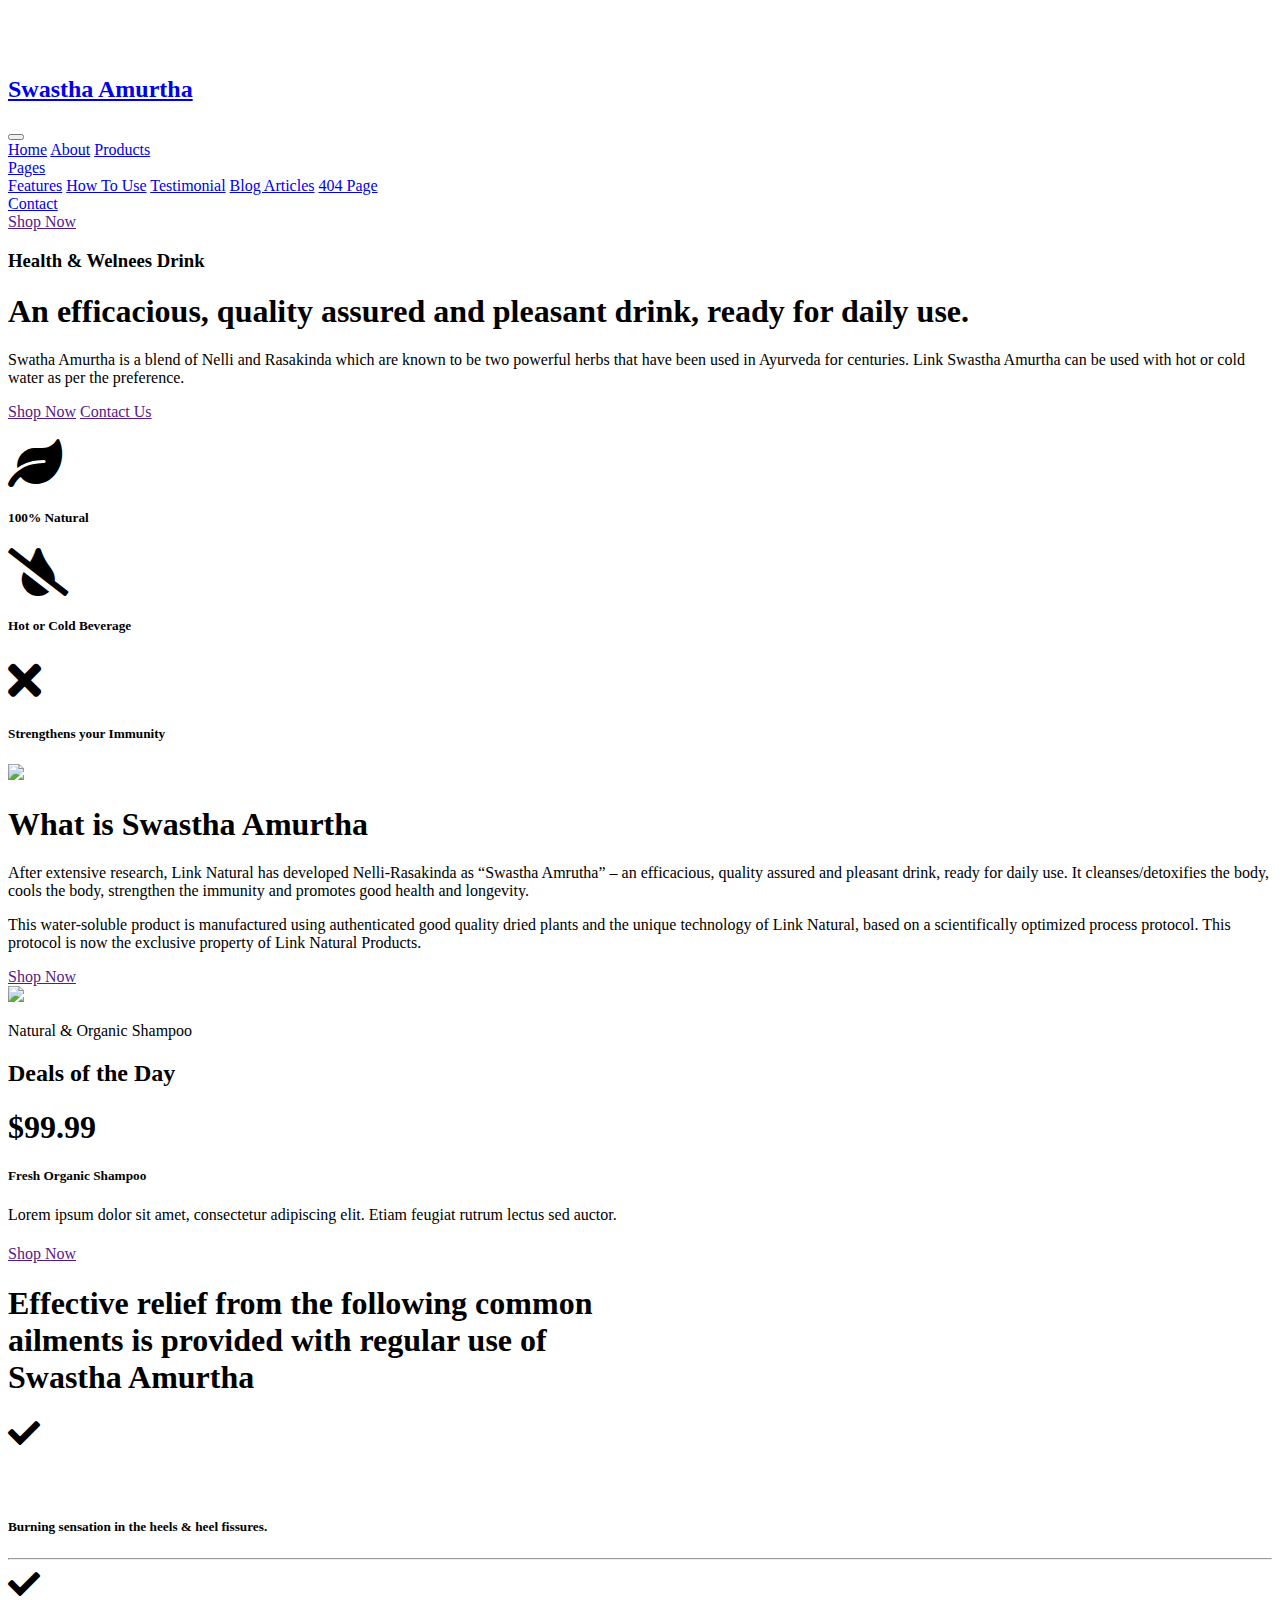
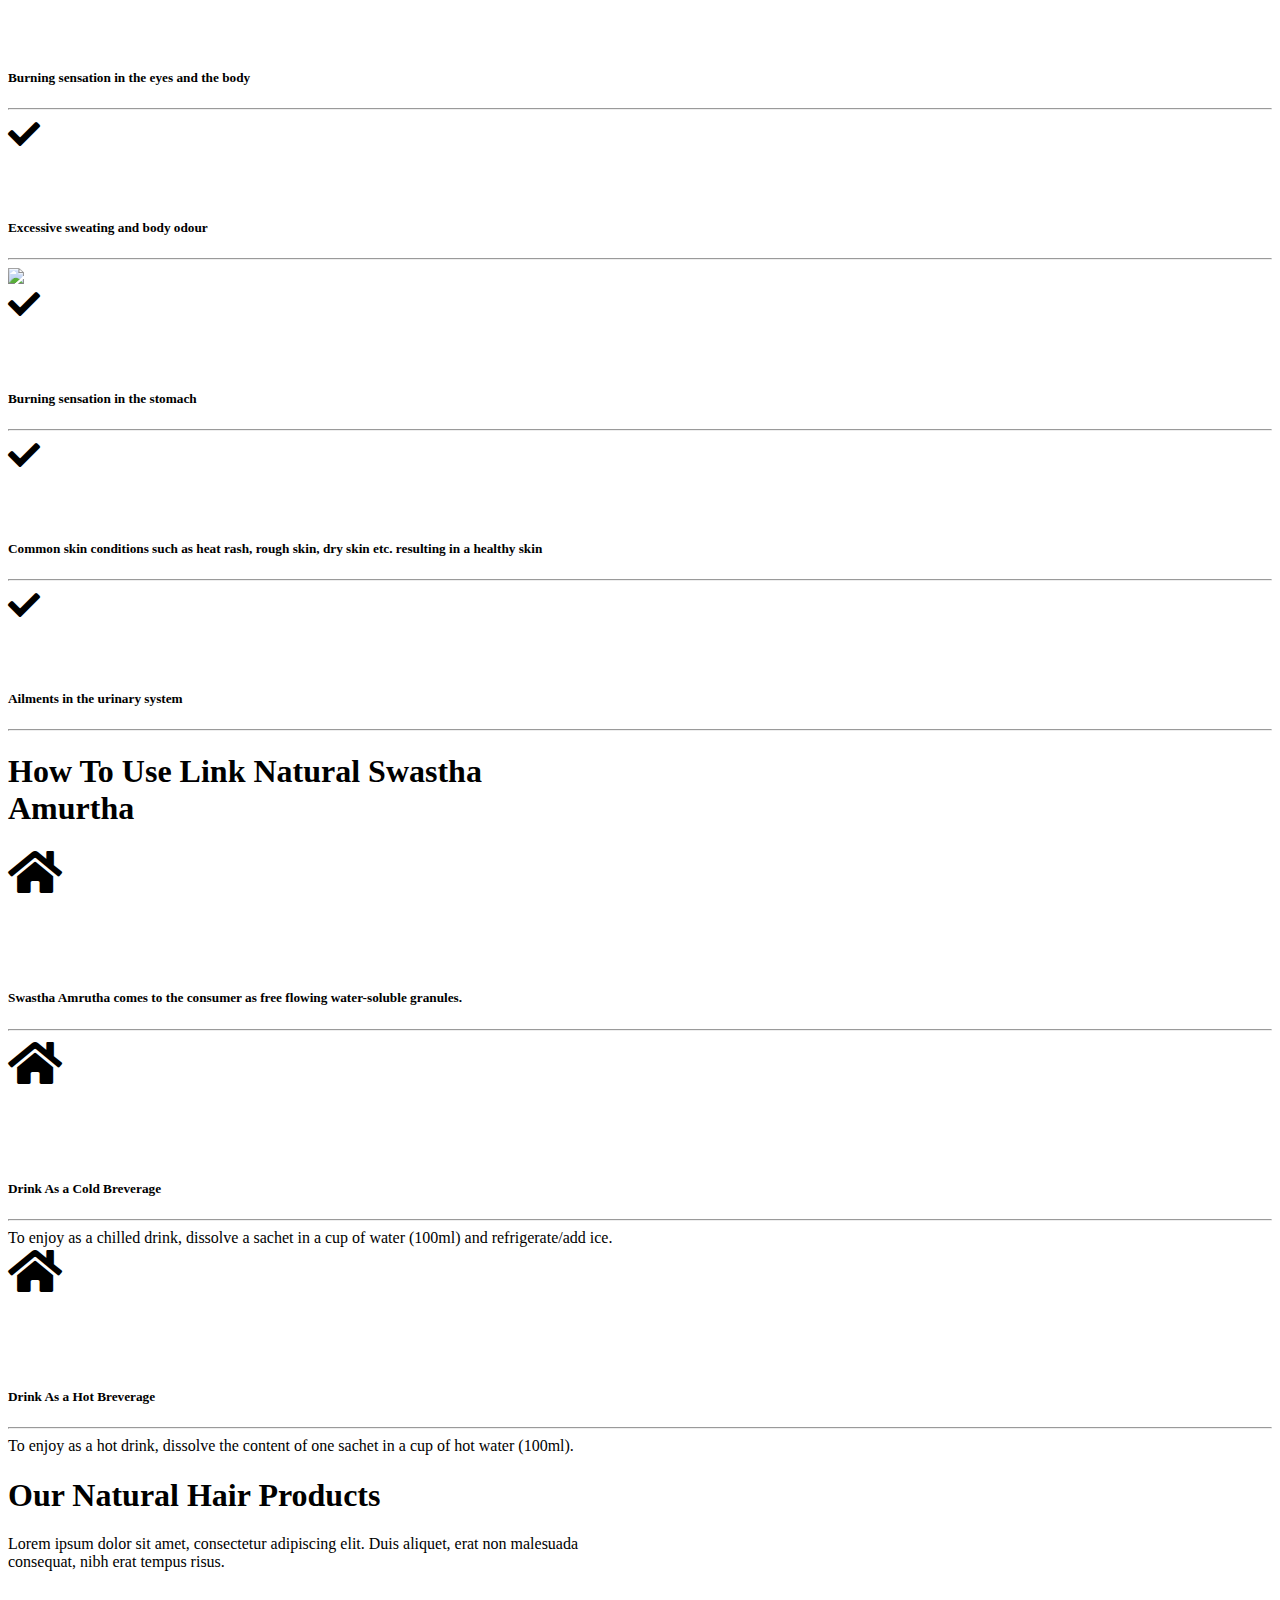
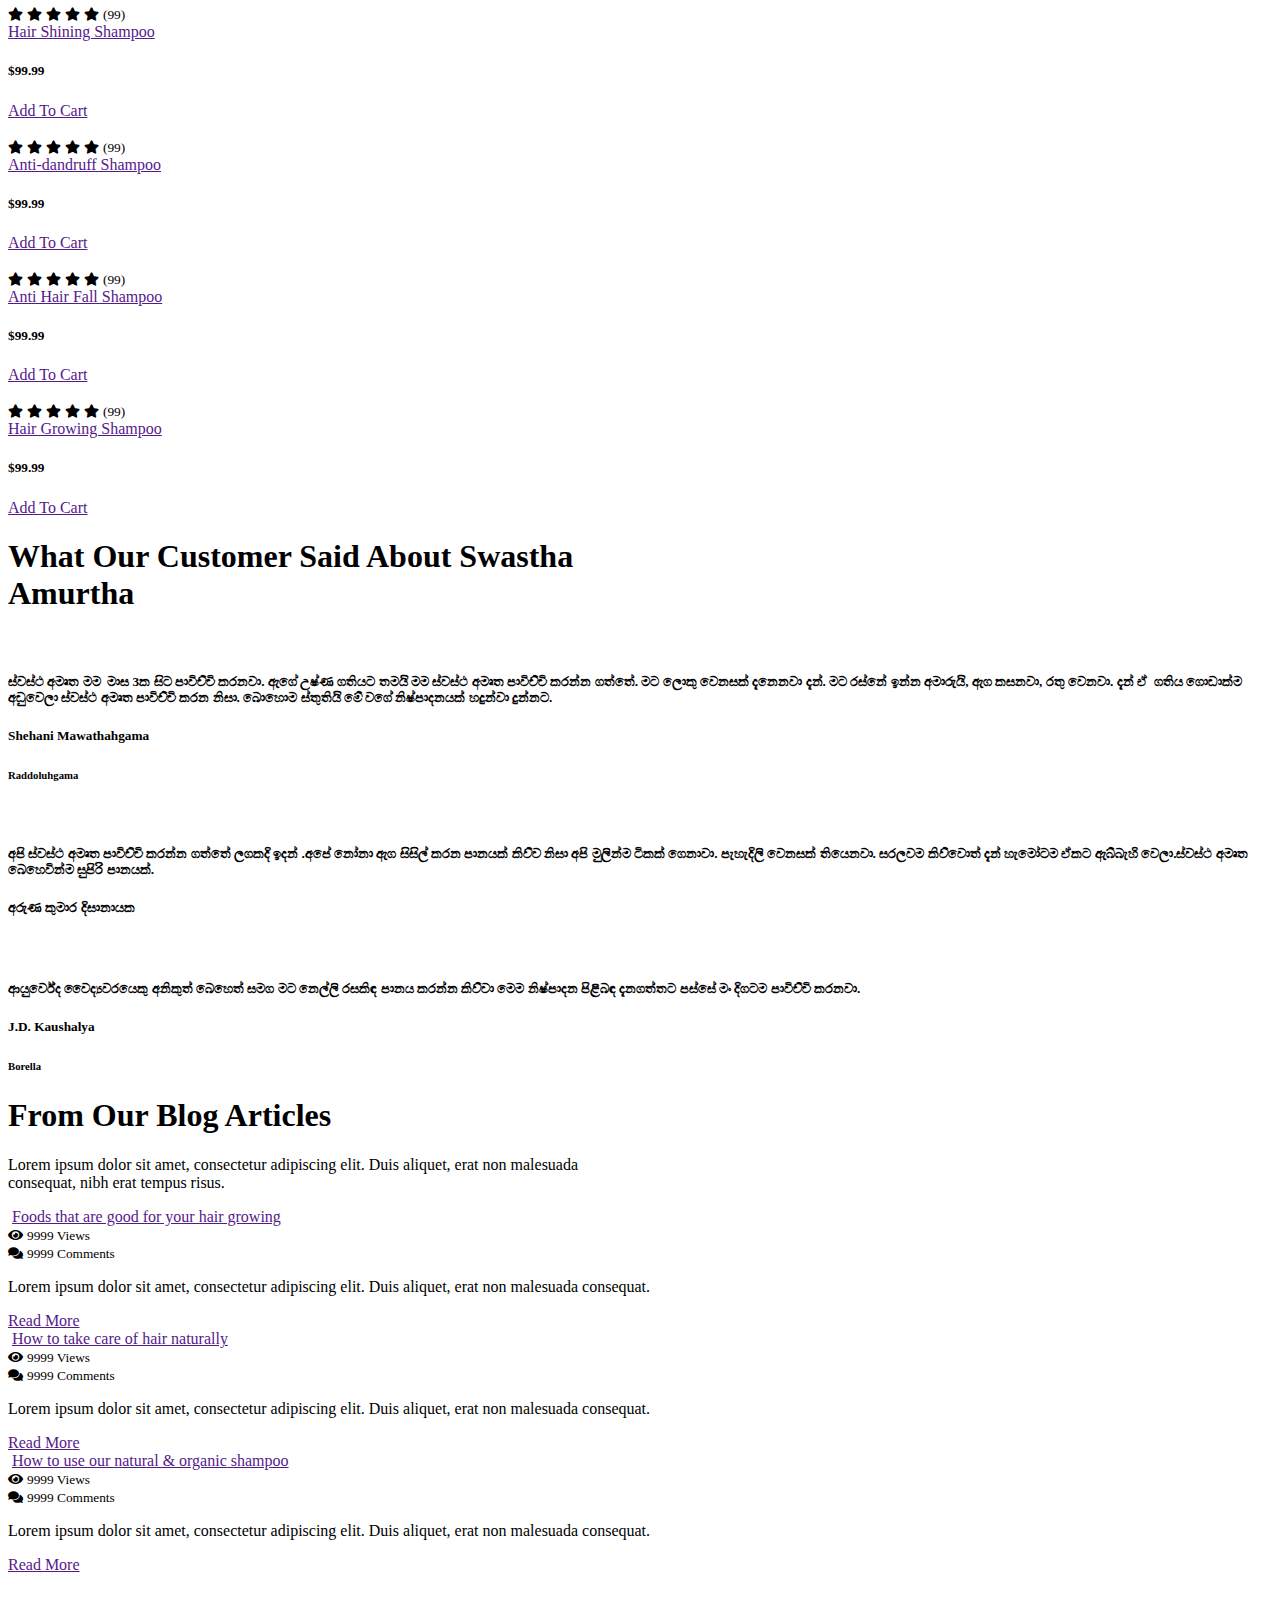
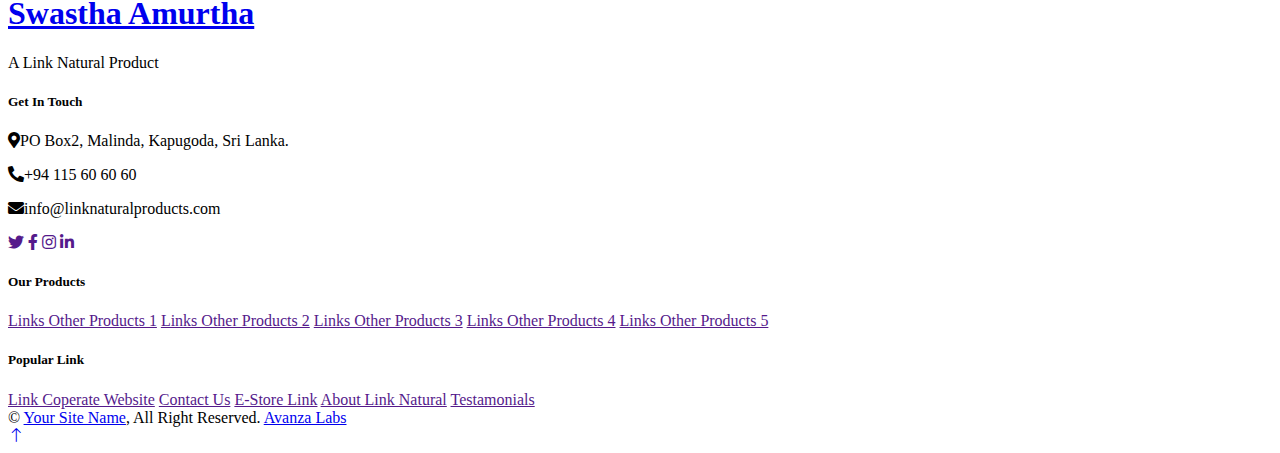
==== index.html @ 8d83ef0a "Add files via upload" ====
<!DOCTYPE html>
<html lang="en">

<head>
    <meta charset="utf-8">
    <title>LINK NATUREAL SWASTHA AMURTHA</title>
    <meta content="width=device-width, initial-scale=1.0" name="viewport">
    <meta content="" name="keywords">
    <meta content="" name="description">

    <!-- Favicon -->
    <link href="img/favicon.ico" rel="icon">

    <!-- Google Web Fonts -->
    <link rel="preconnect" href="https://fonts.googleapis.com">
    <link rel="preconnect" href="https://fonts.gstatic.com" crossorigin>
    <link
        href="https://fonts.googleapis.com/css2?family=Open+Sans:wght@400;500&family=Poppins:wght@200;600;700&display=swap"
        rel="stylesheet">

    <!-- Icon Font Stylesheet -->
    <link href="https://cdnjs.cloudflare.com/ajax/libs/font-awesome/5.10.0/css/all.min.css" rel="stylesheet">
    <link href="https://cdn.jsdelivr.net/npm/bootstrap-icons@1.4.1/font/bootstrap-icons.css" rel="stylesheet">

    <!-- Libraries Stylesheet -->
    <link href="lib/animate/animate.min.css" rel="stylesheet">
    <link href="lib/owlcarousel/assets/owl.carousel.min.css" rel="stylesheet">

    <!-- Customized Bootstrap Stylesheet -->
    <link href="css/bootstrap.min.css" rel="stylesheet">

    <!-- Template Stylesheet -->
    <link href="css/style.css" rel="stylesheet">
</head>

<body>
    <!-- Spinner Start -->
    <div id="spinner"
        class="show bg-white position-fixed translate-middle w-100 vh-100 top-50 start-50 d-flex align-items-center justify-content-center">
        <div class="spinner-grow text-primary" style="width: 3rem; height: 3rem;" role="status">
            <span class="sr-only">Loading...</span>
        </div>
    </div>
    <!-- Spinner End -->


    <!-- Navbar Start -->
    <div class="container-fluid sticky-top">
        <div class="container">
            <nav class="navbar navbar-expand-lg navbar-light p-0">
                <a href="index.html" class="navbar-brand">
                    <h2 class="text-white">Swastha Amurtha</h2>
                </a>
                <button type="button" class="navbar-toggler ms-auto me-0" data-bs-toggle="collapse"
                    data-bs-target="#navbarCollapse">
                    <span class="navbar-toggler-icon"></span>
                </button>
                <div class="collapse navbar-collapse" id="navbarCollapse">
                    <div class="navbar-nav ms-auto">
                        <a href="index.html" class="nav-item nav-link active">Home</a>
                        <a href="about.html" class="nav-item nav-link">About</a>
                        <a href="product.html" class="nav-item nav-link">Products</a>
                        <div class="nav-item dropdown">
                            <a href="#" class="nav-link dropdown-toggle" data-bs-toggle="dropdown">Pages</a>
                            <div class="dropdown-menu bg-light mt-2">
                                <a href="feature.html" class="dropdown-item">Features</a>
                                <a href="how-to-use.html" class="dropdown-item">How To Use</a>
                                <a href="testimonial.html" class="dropdown-item">Testimonial</a>
                                <a href="blog.html" class="dropdown-item">Blog Articles</a>
                                <a href="404.html" class="dropdown-item">404 Page</a>
                            </div>
                        </div>
                        <a href="contact.html" class="nav-item nav-link">Contact</a>
                    </div>
                    <a href="" class="btn btn-dark py-2 px-4 d-none d-lg-inline-block">Shop Now</a>
                </div>
            </nav>
        </div>
    </div>
    <!-- Navbar End -->


    <!-- Hero Start -->
    <div class="container-fluid bg-primary hero-header mb-5">
        <div class="container">
            <div class="row g-5 align-items-center">
                <div class="col-lg-6 text-center text-lg-start">
                    <h3 class="fw-light text-white animated slideInRight">Health & Welnees Drink</h3>
                    <h1 class="display-4 text-white animated slideInRight">An efficacious, quality assured and pleasant drink,<span class="fw-light text-dark"> ready for daily use.</span></h1>
                    <p class="text-white mb-4 animated slideInRight">Swatha Amurtha is a blend of Nelli and Rasakinda which are known to be two powerful herbs that have been used in Ayurveda for centuries. Link Swastha Amurtha can be used with hot or cold water as per the preference.</p>
                    <a href="" class="btn btn-dark py-2 px-4 me-3 animated slideInRight">Shop Now</a>
                    <a href="" class="btn btn-outline-dark py-2 px-4 animated slideInRight">Contact Us</a>
                </div>
                <div class="col-lg-6">
                    <img class="img-fluid animated pulse infinite" src="img/shampoo.png" alt="">
                </div>
            </div>
        </div>
    </div>
    <!-- Hero End -->


    <!-- Feature Start -->
    <div class="container-fluid py-5">
        <div class="container">
            <div class="row g-4">
                <div class="col-lg-4 wow fadeIn" data-wow-delay="0.1s">
                    <div class="feature-item position-relative bg-primary text-center p-3">
                        <div class="border py-5 px-3">
                            <i class="fa fa-leaf fa-3x text-dark mb-4"></i>
                            <h5 class="text-white mb-0">100% Natural</h5>
                        </div>
                    </div>
                </div>
                <div class="col-lg-4 wow fadeIn" data-wow-delay="0.3s">
                    <div class="feature-item position-relative bg-primary text-center p-3">
                        <div class="border py-5 px-3">
                            <i class="fa fa-tint-slash fa-3x text-dark mb-4"></i>
                            <h5 class="text-white mb-0">Hot or Cold Beverage </h5>
                        </div>
                    </div>
                </div>
                <div class="col-lg-4 wow fadeIn" data-wow-delay="0.5s">
                    <div class="feature-item position-relative bg-primary text-center p-3">
                        <div class="border py-5 px-3">
                            <i class="fa fa-times fa-3x text-dark mb-4"></i>
                            <h5 class="text-white mb-0">Strengthens your Immunity </h5>
                        </div>
                    </div>
                </div>
            </div>
        </div>
    </div>
    <!-- Feature End -->


    <!-- About Start -->
    <div class="container-fluid py-5">
        <div class="container">
            <div class="row g-5 align-items-center">
                <div class="col-lg-6 wow fadeIn" data-wow-delay="0.1s">
                    <img class="img-fluid animated pulse infinite" src="img/shampoo-1.png">
                </div>
                <div class="col-lg-6 wow fadeIn" data-wow-delay="0.5s">
                    <h1 class="text-primary mb-4">What is <span class="text-primary mb-4">Swastha Amurtha</span></h1>
                    <p class="mb-4">After extensive research, Link Natural has developed Nelli-Rasakinda as “Swastha Amrutha” – an efficacious, quality assured and pleasant drink, ready for daily use. It cleanses/detoxifies the body, cools the body, strengthen the immunity and promotes good health and longevity.</p>
                    <p class="mb-4">This water-soluble product is manufactured using authenticated good quality dried plants and the unique technology of Link Natural, based on a scientifically optimized process protocol. This protocol is now the exclusive property of Link Natural Products.</p>
                    <a class="btn btn-primary py-2 px-4" href="">Shop Now</a>
                </div>
            </div>
        </div>
    </div>
    <!-- About End -->


    <!-- Deal Start -->
    <div class="container-fluid deal bg-primary my-5 py-5">
        <div class="container py-5">
            <div class="row g-5 align-items-center">
                <div class="col-lg-6 wow fadeIn" data-wow-delay="0.1s">
                    <img class="img-fluid animated pulse infinite" src="img/shampoo-2.png">
                </div>
                <div class="col-lg-6 wow fadeIn" data-wow-delay="0.5s">
                    <div class="bg-white text-center p-4">
                        <div class="border p-4">
                            <p class="mb-2">Natural & Organic Shampoo</p>
                            <h2 class="fw-bold text-uppercase mb-4">Deals of the Day</h2>
                            <h1 class="display-4 text-primary mb-4">$99.99</h1>
                            <h5>Fresh Organic Shampoo</h5>
                            <p class="mb-4">Lorem ipsum dolor sit amet, consectetur adipiscing
                                elit. Etiam feugiat rutrum lectus sed auctor.</p>
                            <div class="row g-0 cdt mb-4">
                                <div class="col-3">
                                    <h1 class="display-6" id="cdt-days"></h1>
                                </div>
                                <div class="col-3">
                                    <h1 class="display-6" id="cdt-hours"></h1>
                                </div>
                                <div class="col-3">
                                    <h1 class="display-6" id="cdt-minutes"></h1>
                                </div>
                                <div class="col-3">
                                    <h1 class="display-6" id="cdt-seconds"></h1>
                                </div>
                            </div>
                            <a class="btn btn-primary py-2 px-4" href="">Shop Now</a>
                        </div>
                    </div>
                </div>
            </div>
        </div>
    </div>
    <!-- Deal End -->


    <!-- Feature Start -->
    <div class="container-fluid py-5">
        <div class="container">
            <div class="mx-auto text-center wow fadeIn" data-wow-delay="0.1s" style="max-width: 600px;">
                <h1 class="text-primary mb-3"><span class="fw-light text-dark">Effective relief from the following common ailments is provided with regular use of</span> Swastha Amurtha</h1>
                <p class="mb-5"></p>
            </div>
            <div class="row g-4 align-items-center">
                <div class="col-lg-4 wow fadeIn" data-wow-delay="0.3s">
                    <div class="row g-5">
                        <div class="col-12 d-flex">
                            <div class="btn-square rounded-circle border flex-shrink-0"
                                style="width: 80px; height: 80px;">
                                <i class="fa fa-check fa-2x text-primary"></i>
                            </div>
                            <div class="ps-3">
                                <h5>Burning sensation in the heels & heel fissures.</h5>
                                <hr class="w-25 bg-primary my-2">
                                
                            </div>
                        </div>
                        <div class="col-12 d-flex">
                            <div class="btn-square rounded-circle border flex-shrink-0"
                                style="width: 80px; height: 80px;">
                                <i class="fa fa-check fa-2x text-primary"></i>
                            </div>
                            <div class="ps-3">
                                <h5>Burning sensation in the eyes and the body</h5>
                                <hr class="w-25 bg-primary my-2">
                                
                            </div>
                        </div>
                        <div class="col-12 d-flex">
                            <div class="btn-square rounded-circle border flex-shrink-0"
                                style="width: 80px; height: 80px;">
                                <i class="fa fa-check fa-2x text-primary"></i>
                            </div>
                            <div class="ps-3">
                                <h5>Excessive sweating and body odour</h5>
                                <hr class="w-25 bg-primary my-2">
                                
                            </div>
                        </div>
                    </div>
                </div>
                <div class="col-lg-4 wow fadeIn" data-wow-delay="0.1s">
                    <img class="img-fluid animated pulse infinite" src="img/shampoo.png">
                </div>
                <div class="col-lg-4 wow fadeIn" data-wow-delay="0.5s">
                    <div class="row g-5">
                        <div class="col-12 d-flex">
                            <div class="btn-square rounded-circle border flex-shrink-0"
                                style="width: 80px; height: 80px;">
                                <i class="fa fa-check fa-2x text-primary"></i>
                            </div>
                            <div class="ps-3">
                                <h5>Burning sensation in the stomach</h5>
                                <hr class="w-25 bg-primary my-2">
                                
                            </div>
                        </div>
                        <div class="col-12 d-flex">
                            <div class="btn-square rounded-circle border flex-shrink-0"
                                style="width: 80px; height: 80px;">
                                <i class="fa fa-check fa-2x text-primary"></i>
                            </div>
                            <div class="ps-3">
                                <h5>Common skin conditions such as heat rash, rough skin, dry skin etc. resulting in a healthy skin</h5>
                                <hr class="w-25 bg-primary my-2">
                                
                            </div>
                        </div>
                        <div class="col-12 d-flex">
                            <div class="btn-square rounded-circle border flex-shrink-0"
                                style="width: 80px; height: 80px;">
                                <i class="fa fa-check fa-2x text-primary"></i>
                            </div>
                            <div class="ps-3">
                                <h5>Ailments in the urinary system</h5>
                                <hr class="w-25 bg-primary my-2">
                                
                            </div>
                        </div>
                    </div>
                </div>
            </div>
        </div>
    </div>
    <!-- Feature End -->


    <!-- How To Use Start -->
    <div class="container-fluid how-to-use bg-primary my-5 py-5">
        <div class="container text-white py-5">
            <div class="mx-auto text-center wow fadeIn" data-wow-delay="0.1s" style="max-width: 600px;">
                <h1 class="text-white mb-3"><span class="fw-light text-dark">How To Use</span> Link Natural
                    <span class="fw-light text-dark">Swastha Amurtha</span></h1>
                <p class="mb-5"></p>
            </div>
            <div class="row g-5">
                <div class="col-lg-4 text-center wow fadeIn" data-wow-delay="0.1s">
                    <div class="btn-square rounded-circle border mx-auto mb-4" style="width: 120px; height: 120px;">
                        <i class="fa fa-home fa-3x text-dark"></i>
                    </div>
                    <h5 class="text-white">Swastha Amrutha comes to the consumer as free flowing water-soluble granules. </h5>
                    <hr class="w-25 bg-light my-2 mx-auto">
                    <span></span>
                </div>
                <div class="col-lg-4 text-center wow fadeIn" data-wow-delay="0.3s">
                    <div class="btn-square rounded-circle border mx-auto mb-4" style="width: 120px; height: 120px;">
                        <i class="fa fa-home fa-3x text-dark"></i>
                    </div>
                    <h5 class="text-white">Drink As a Cold Breverage</h5>
                    <hr class="w-25 bg-light my-2 mx-auto">
                    <span>To enjoy as a chilled drink, dissolve a sachet in a cup of water (100ml)  and refrigerate/add ice.</span>
                </div>
                <div class="col-lg-4 text-center wow fadeIn" data-wow-delay="0.5s">
                    <div class="btn-square rounded-circle border mx-auto mb-4" style="width: 120px; height: 120px;">
                        <i class="fa fa-home fa-3x text-dark"></i>
                    </div>
                    <h5 class="text-white">Drink As a Hot Breverage</h5>
                    <hr class="w-25 bg-light my-2 mx-auto">
                    <span>To enjoy as a hot drink, dissolve the content of one sachet in a cup of hot water (100ml).</span>
                </div>
            </div>
        </div>
    </div>
    <!-- How To Use End -->


    <!-- Product Start -->
    <div class="container-fluid py-5">
        <div class="container">
            <div class="mx-auto text-center wow fadeIn" data-wow-delay="0.1s" style="max-width: 600px;">
                <h1 class="text-primary mb-3"><span class="fw-light text-dark">Our Natural</span> Hair Products</h1>
                <p class="mb-5">Lorem ipsum dolor sit amet, consectetur adipiscing elit. Duis aliquet, erat non malesuada consequat, nibh erat tempus risus.</p>
            </div>
            <div class="row g-4">
                <div class="col-md-6 col-lg-3 wow fadeIn" data-wow-delay="0.1s">
                    <div class="product-item text-center border h-100 p-4">
                        <img class="img-fluid mb-4" src="img/product-1.png" alt="">
                        <div class="mb-2">
                            <small class="fa fa-star text-primary"></small>
                            <small class="fa fa-star text-primary"></small>
                            <small class="fa fa-star text-primary"></small>
                            <small class="fa fa-star text-primary"></small>
                            <small class="fa fa-star text-primary"></small>
                            <small>(99)</small>
                        </div>
                        <a href="" class="h6 d-inline-block mb-2">Hair Shining Shampoo</a>
                        <h5 class="text-primary mb-3">$99.99</h5>
                        <a href="" class="btn btn-outline-primary px-3">Add To Cart</a>
                    </div>
                </div>
                <div class="col-md-6 col-lg-3 wow fadeIn" data-wow-delay="0.3s">
                    <div class="product-item text-center border h-100 p-4">
                        <img class="img-fluid mb-4" src="img/product-2.png" alt="">
                        <div class="mb-2">
                            <small class="fa fa-star text-primary"></small>
                            <small class="fa fa-star text-primary"></small>
                            <small class="fa fa-star text-primary"></small>
                            <small class="fa fa-star text-primary"></small>
                            <small class="fa fa-star text-primary"></small>
                            <small>(99)</small>
                        </div>
                        <a href="" class="h6 d-inline-block mb-2">Anti-dandruff Shampoo</a>
                        <h5 class="text-primary mb-3">$99.99</h5>
                        <a href="" class="btn btn-outline-primary px-3">Add To Cart</a>
                    </div>
                </div>
                <div class="col-md-6 col-lg-3 wow fadeIn" data-wow-delay="0.5s">
                    <div class="product-item text-center border h-100 p-4">
                        <img class="img-fluid mb-4" src="img/product-1.png" alt="">
                        <div class="mb-2">
                            <small class="fa fa-star text-primary"></small>
                            <small class="fa fa-star text-primary"></small>
                            <small class="fa fa-star text-primary"></small>
                            <small class="fa fa-star text-primary"></small>
                            <small class="fa fa-star text-primary"></small>
                            <small>(99)</small>
                        </div>
                        <a href="" class="h6 d-inline-block mb-2">Anti Hair Fall Shampoo</a>
                        <h5 class="text-primary mb-3">$99.99</h5>
                        <a href="" class="btn btn-outline-primary px-3">Add To Cart</a>
                    </div>
                </div>
                <div class="col-md-6 col-lg-3 wow fadeIn" data-wow-delay="0.7s">
                    <div class="product-item text-center border h-100 p-4">
                        <img class="img-fluid mb-4" src="img/product-2.png" alt="">
                        <div class="mb-2">
                            <small class="fa fa-star text-primary"></small>
                            <small class="fa fa-star text-primary"></small>
                            <small class="fa fa-star text-primary"></small>
                            <small class="fa fa-star text-primary"></small>
                            <small class="fa fa-star text-primary"></small>
                            <small>(99)</small>
                        </div>
                        <a href="" class="h6 d-inline-block mb-2">Hair Growing Shampoo</a>
                        <h5 class="text-primary mb-3">$99.99</h5>
                        <a href="" class="btn btn-outline-primary px-3">Add To Cart</a>
                    </div>
                </div>
            </div>
        </div>
    </div>
    <!-- Product End -->


    <!-- Testimonial Start -->
    <div class="container-fluid testimonial bg-primary my-5 py-5">
        <div class="container text-white py-5">
            <div class="mx-auto text-center wow fadeIn" data-wow-delay="0.1s" style="max-width: 600px;">
                <h1 class="text-white mb-3">What Our Customer Said <span class="fw-light text-dark">About Swastha Amurtha</span></h1>
                <p class="mb-5"></p>
            </div>
            <div class="row justify-content-center">
                <div class="col-lg-8">
                    <div class="owl-carousel testimonial-carousel wow fadeIn" data-wow-delay="0.1s">
                        <div class="testimonial-item text-center" data-dot="1">
                            <img class="img-fluid border p-2" src="img/testimonial-1.png" alt="">
                            <h5 class="fw-light lh-base text-white">ස්වස්ථ අමෘත මම  මාස 3ක සිට පාවිච්චි කරනවා. ඇගේ උෂ්ණ ගතියට තමයි මම ස්වස්ථ අමෘත පාවිච්චි කරන්න ගත්තේ. මට ලොකු වෙනසක් දැනෙනවා දැන්. මට රස්නේ ඉන්න අමාරුයි, ඇග කසනවා, රතු වෙනවා. දැන් ඒ  ගතිය ගොඩාක්ම අඩුවෙලා ස්වස්ථ අමෘත පාවිච්චි කරන නිසා. බොහොම ස්තුතියි මේ වගේ නිෂ්පාදනයක් හදුන්වා දුන්නට. </h5>
                            <h5 class="mb-1">Shehani Mawathahgama</h5>
                            <h6 class="fw-light text-white fst-italic mb-0">Raddoluhgama</h6>
                        </div>
                        <div class="testimonial-item text-center" data-dot="2">
                            <img class="img-fluid border p-2" src="img/testimonial-2.png" alt="">
                            <h5 class="fw-light lh-base text-white">අපි  ස්වස්ථ අමෘත  පාවිච්චි කරන්න ගත්තේ ලගකදි ඉදන් .අපේ නෝනා ඇග  සිසිල් කරන පානයක් කිව්ව නිසා අපි මුලින්ම ටිකක් ගෙනාවා. පැහැදිලි වෙනසක් තියෙනවා. සරලවම කිව්වොත් දැන් හැමෝටම ඒකට ඇබ්බැහි වෙලා.ස්වස්ථ අමෘත බෙහෙවින්ම සුපිරි පානයක්.</h5>
                            <h5 class="mb-1">අරුණ කුමාර දිසානායක</h5>
                            <h6 class="fw-light text-white fst-italic mb-0"></h6>
                        </div>
                        <div class="testimonial-item text-center" data-dot="3">
                            <img class="img-fluid border p-2" src="img/testimonial-2.png" alt="">
                            <h5 class="fw-light lh-base text-white">ආයුර්වේද වෛද්‍යවරයෙකු අනිකුත් බෙහෙත් සමග මට නෙල්ලි රසකිඳ පානය කරන්න කිව්වා මෙම නිෂ්පාදන පිළිබඳ දැනගත්තට පස්සේ මං දිගටම පාවිච්චි කරනවා.</h5>
                            <h5 class="mb-1">J.D. Kaushalya</h5>
                            <h6 class="fw-light text-white fst-italic mb-0">Borella</h6>
                        </div>
                    </div>
                </div>
            </div>
        </div>
    </div>
    <!-- Testimonial End -->


    <!-- Blog Start -->
    <div class="container-fluid py-5">
        <div class="container">
            <div class="mx-auto text-center wow fadeIn" data-wow-delay="0.1s" style="max-width: 600px;">
                <h1 class="text-primary mb-3"><span class="fw-light text-dark">From Our</span> Blog Articles</h1>
                <p class="mb-5">Lorem ipsum dolor sit amet, consectetur adipiscing elit. Duis aliquet, erat non malesuada consequat, nibh erat tempus risus.</p>
            </div>
            <div class="row g-4">
                <div class="col-md-6 col-lg-4 wow fadeIn" data-wow-delay="0.1s">
                    <div class="blog-item border h-100 p-4">
                        <img class="img-fluid mb-4" src="img/blog-1.jpg" alt="">
                        <a href="" class="h5 lh-base d-inline-block">Foods that are good for your hair growing</a>
                        <div class="d-flex text-black-50 mb-2">
                            <div class="pe-3">
                                <small class="fa fa-eye me-1"></small>
                                <small>9999 Views</small>
                            </div>
                            <div class="pe-3">
                                <small class="fa fa-comments me-1"></small>
                                <small>9999 Comments</small>
                            </div>
                        </div>
                        <p class="mb-4">Lorem ipsum dolor sit amet, consectetur adipiscing elit. Duis aliquet, erat non malesuada consequat.</p>
                        <a href="" class="btn btn-outline-primary px-3">Read More</a>
                    </div>
                </div>
                <div class="col-md-6 col-lg-4 wow fadeIn" data-wow-delay="0.3s">
                    <div class="blog-item border h-100 p-4">
                        <img class="img-fluid mb-4" src="img/blog-2.jpg" alt="">
                        <a href="" class="h5 lh-base d-inline-block">How to take care of hair naturally</a>
                        <div class="d-flex text-black-50 mb-2">
                            <div class="pe-3">
                                <small class="fa fa-eye me-1"></small>
                                <small>9999 Views</small>
                            </div>
                            <div class="pe-3">
                                <small class="fa fa-comments me-1"></small>
                                <small>9999 Comments</small>
                            </div>
                        </div>
                        <p class="mb-4">Lorem ipsum dolor sit amet, consectetur adipiscing elit. Duis aliquet, erat non malesuada consequat.</p>
                        <a href="" class="btn btn-outline-primary px-3">Read More</a>
                    </div>
                </div>
                <div class="col-md-6 col-lg-4 wow fadeIn" data-wow-delay="0.5s">
                    <div class="blog-item border h-100 p-4">
                        <img class="img-fluid mb-4" src="img/blog-3.jpg" alt="">
                        <a href="" class="h5 lh-base d-inline-block">How to use our natural & organic shampoo</a>
                        <div class="d-flex text-black-50 mb-2">
                            <div class="pe-3">
                                <small class="fa fa-eye me-1"></small>
                                <small>9999 Views</small>
                            </div>
                            <div class="pe-3">
                                <small class="fa fa-comments me-1"></small>
                                <small>9999 Comments</small>
                            </div>
                        </div>
                        <p class="mb-4">Lorem ipsum dolor sit amet, consectetur adipiscing elit. Duis aliquet, erat non malesuada consequat.</p>
                        <a href="" class="btn btn-outline-primary px-3">Read More</a>
                    </div>
                </div>
            </div>
        </div>
    </div>
    <!-- Blog End -->


   
    <!-- Footer Start -->
    <div class="container-fluid bg-white footer">
        <div class="container py-5">
            <div class="row g-5">
                <div class="col-md-6 col-lg-3 wow fadeIn" data-wow-delay="0.1s">
                    <a href="index.html" class="d-inline-block mb-3">
                        <h1 class="text-primary">Swastha Amurtha</h1>
                    </a>
                    <p class="mb-0">A Link Natural Product</p>
                </div>
                <div class="col-md-6 col-lg-3 wow fadeIn" data-wow-delay="0.3s">
                    <h5 class="mb-4">Get In Touch</h5>
                    <p><i class="fa fa-map-marker-alt me-3"></i>PO Box2, Malinda, Kapugoda, Sri Lanka.</p>
                    <p><i class="fa fa-phone-alt me-3"></i>+94 115 60 60 60</p>
                    <p><i class="fa fa-envelope me-3"></i>info@linknaturalproducts.com</p>
                    <div class="d-flex pt-2">
                        <a class="btn btn-square btn-outline-primary me-1" href=""><i class="fab fa-twitter"></i></a>
                        <a class="btn btn-square btn-outline-primary me-1" href=""><i class="fab fa-facebook-f"></i></a>
                        <a class="btn btn-square btn-outline-primary me-1" href=""><i class="fab fa-instagram"></i></a>
                        <a class="btn btn-square btn-outline-primary me-1" href=""><i class="fab fa-linkedin-in"></i></a>
                    </div>
                </div>
                <div class="col-md-6 col-lg-3 wow fadeIn" data-wow-delay="0.5s">
                    <h5 class="mb-4">Our Products</h5>
                    <a class="btn btn-link" href="">Links Other Products 1</a>
                    <a class="btn btn-link" href="">Links Other Products 2</a>
                    <a class="btn btn-link" href="">Links Other Products 3</a>
                    <a class="btn btn-link" href="">Links Other Products 4</a>
                    <a class="btn btn-link" href="">Links Other Products 5</a>
                </div>
                <div class="col-md-6 col-lg-3 wow fadeIn" data-wow-delay="0.7s">
                    <h5 class="mb-4">Popular Link</h5>
                    <a class="btn btn-link" href="">Link Coperate Website</a>
                    <a class="btn btn-link" href="">Contact Us</a>
                    <a class="btn btn-link" href="">E-Store Link</a>
                    <a class="btn btn-link" href="">About Link Natural</a>
                    <a class="btn btn-link" href="">Testamonials</a>
                </div>
            </div>
        </div>
        <div class="container wow fadeIn" data-wow-delay="0.1s">
            <div class="copyright">
                <div class="row">
                    <div class="col-md-6 text-center text-md-start mb-3 mb-md-0">
                        &copy; <a class="border-bottom" href="#">Your Site Name</a>, All Right Reserved.
						<a class="border-bottom" href="https://avanza.lk">Avanza Labs</a>
                    </div>
                </div>
            </div>
        </div>
    </div>
    <!-- Footer End -->


    <!-- Back to Top -->
    <a href="#" class="btn btn-lg btn-primary btn-lg-square back-to-top"><i class="bi bi-arrow-up"></i></a>


    <!-- JavaScript Libraries -->
    <script src="https://ajax.googleapis.com/ajax/libs/jquery/3.6.1/jquery.min.js"></script>
    <script src="https://cdn.jsdelivr.net/npm/bootstrap@5.0.0/dist/js/bootstrap.bundle.min.js"></script>
    <script src="lib/wow/wow.min.js"></script>
    <script src="lib/easing/easing.min.js"></script>
    <script src="lib/waypoints/waypoints.min.js"></script>
    <script src="lib/owlcarousel/owl.carousel.min.js"></script>

    <!-- Template Javascript -->
    <script src="js/main.js"></script>
</body>

</html>
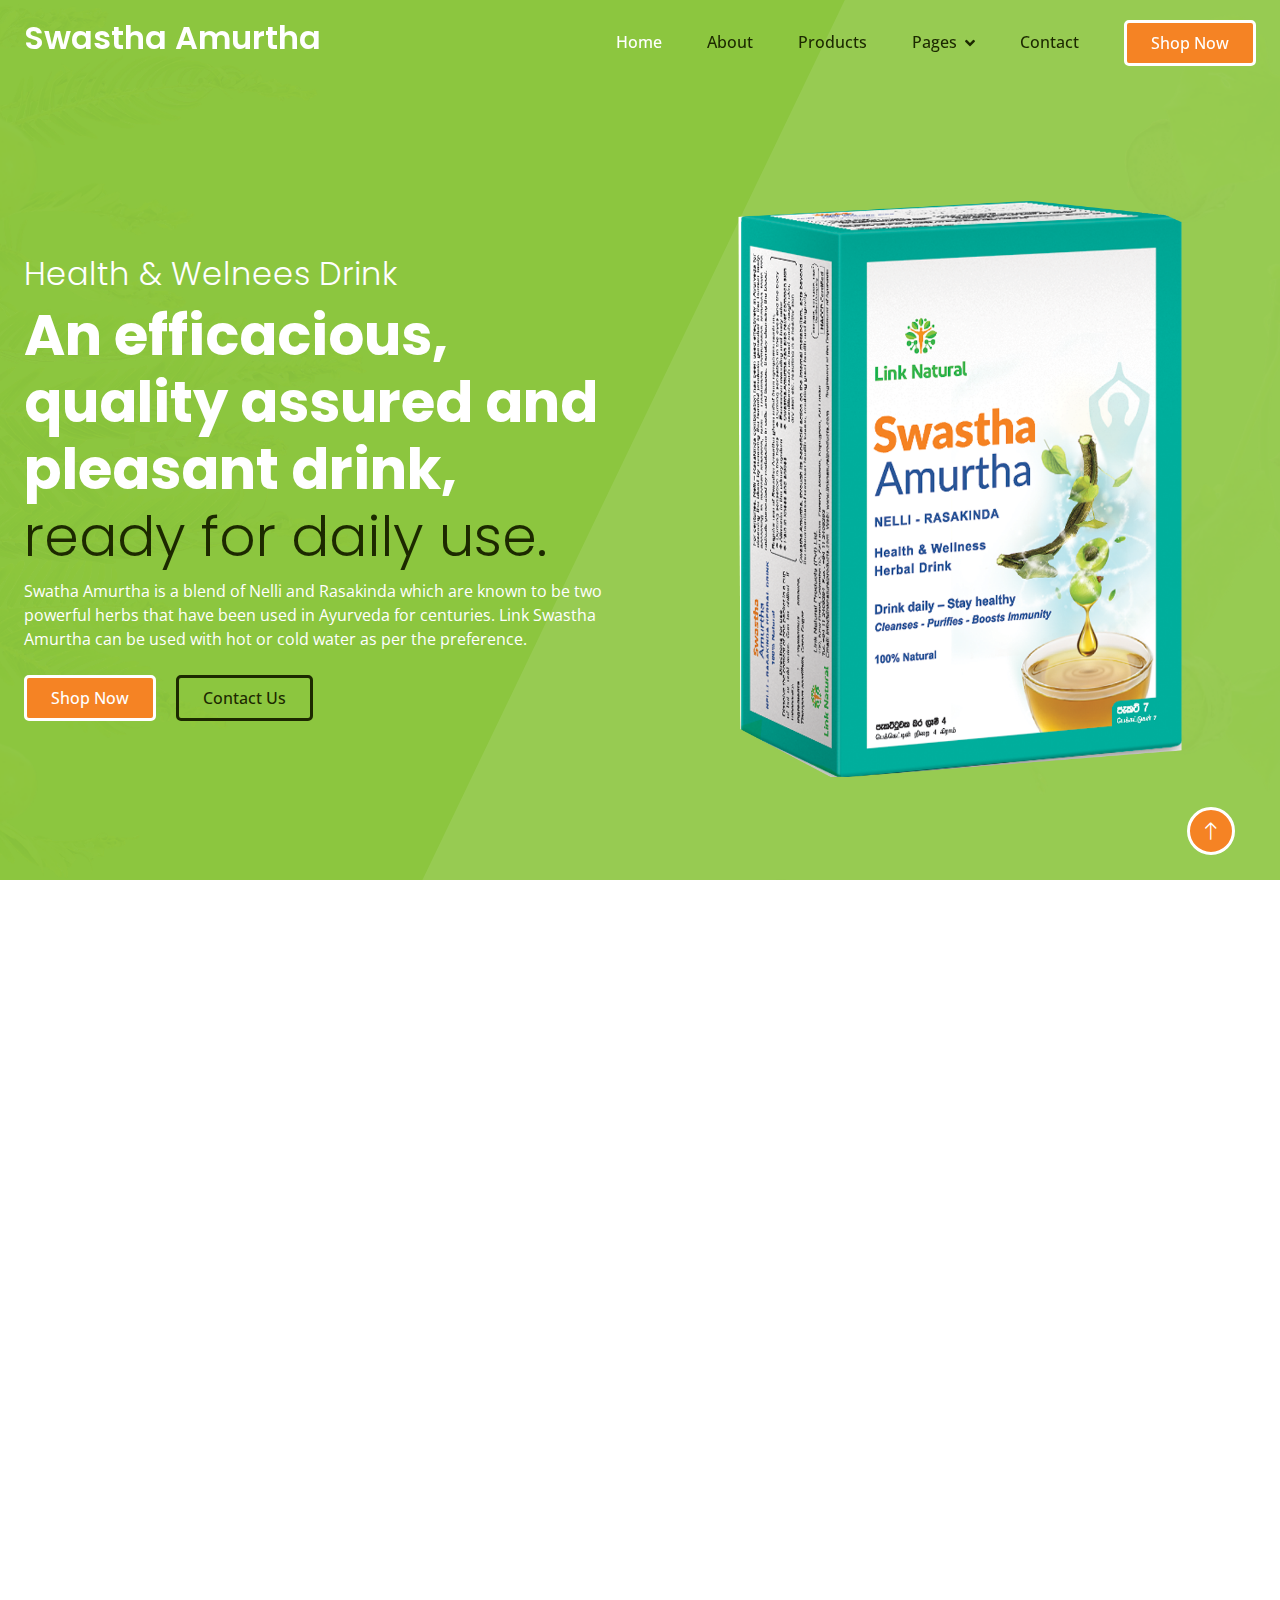
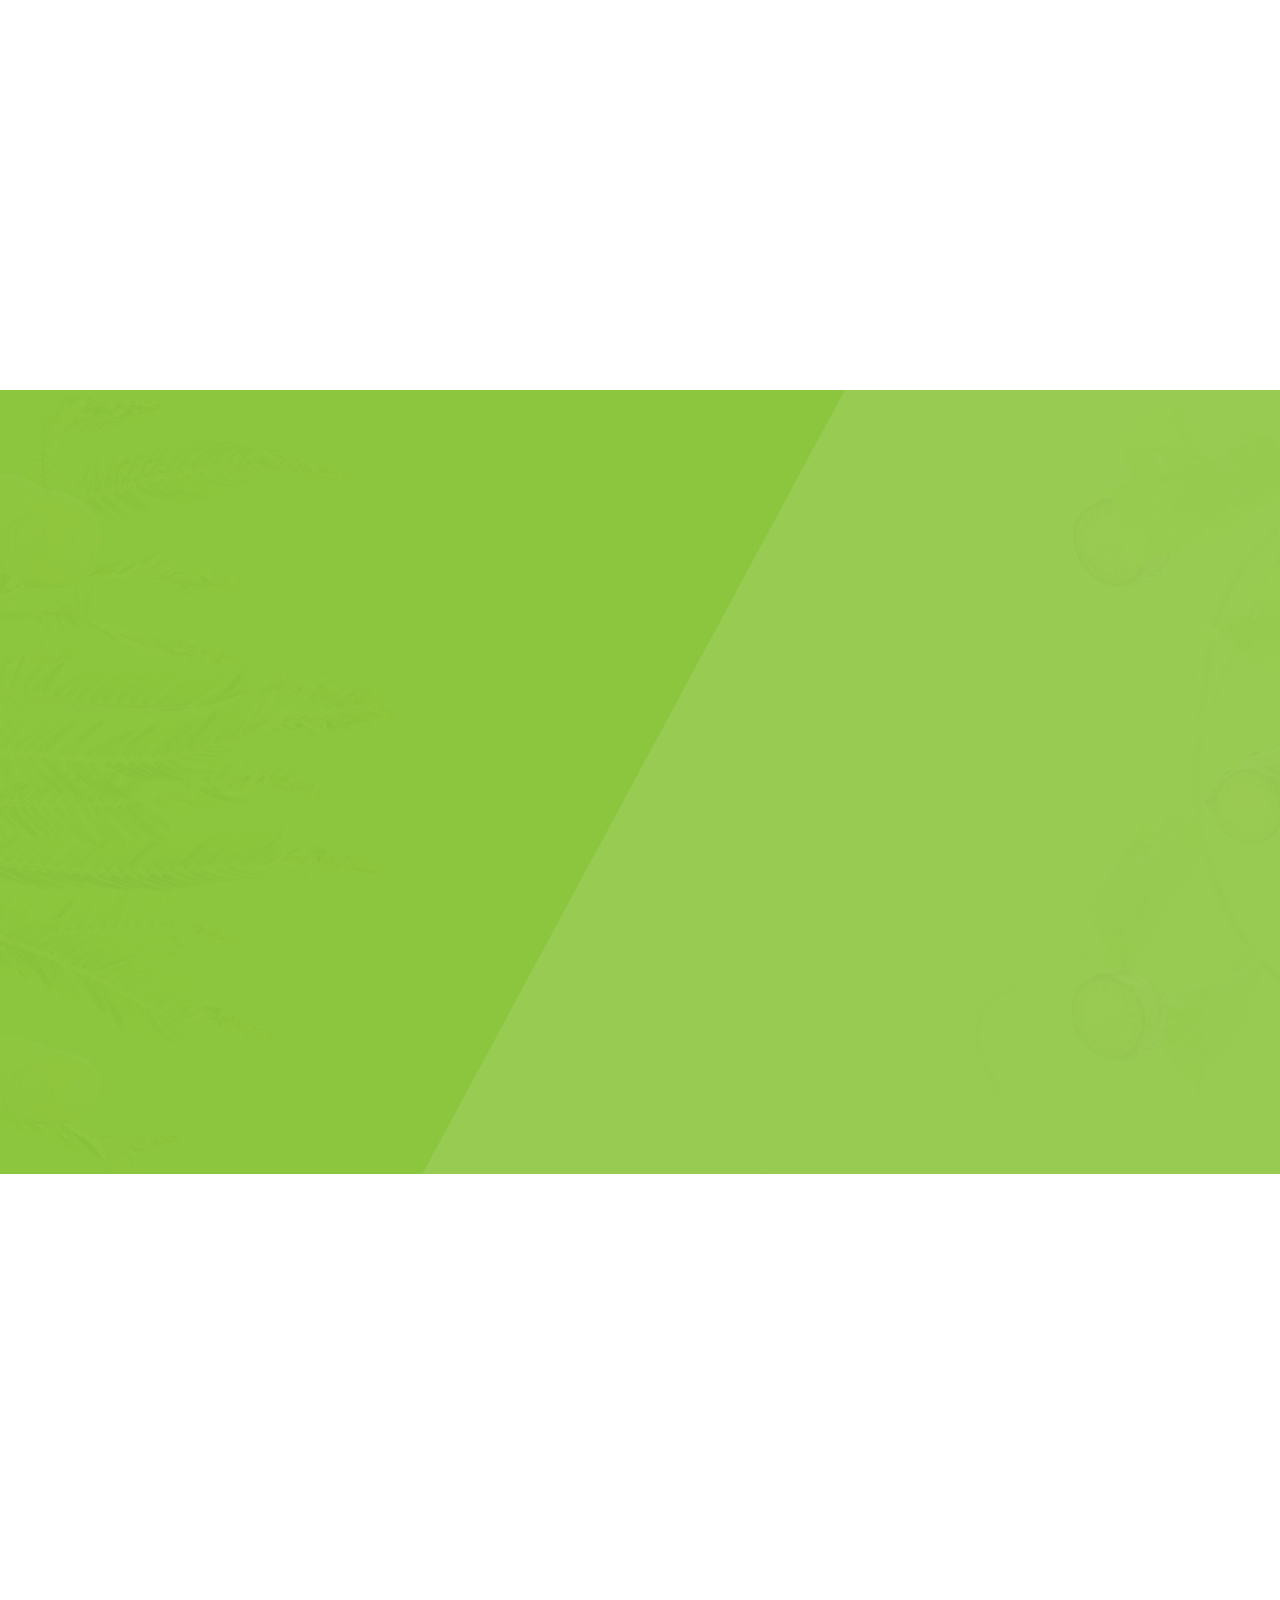
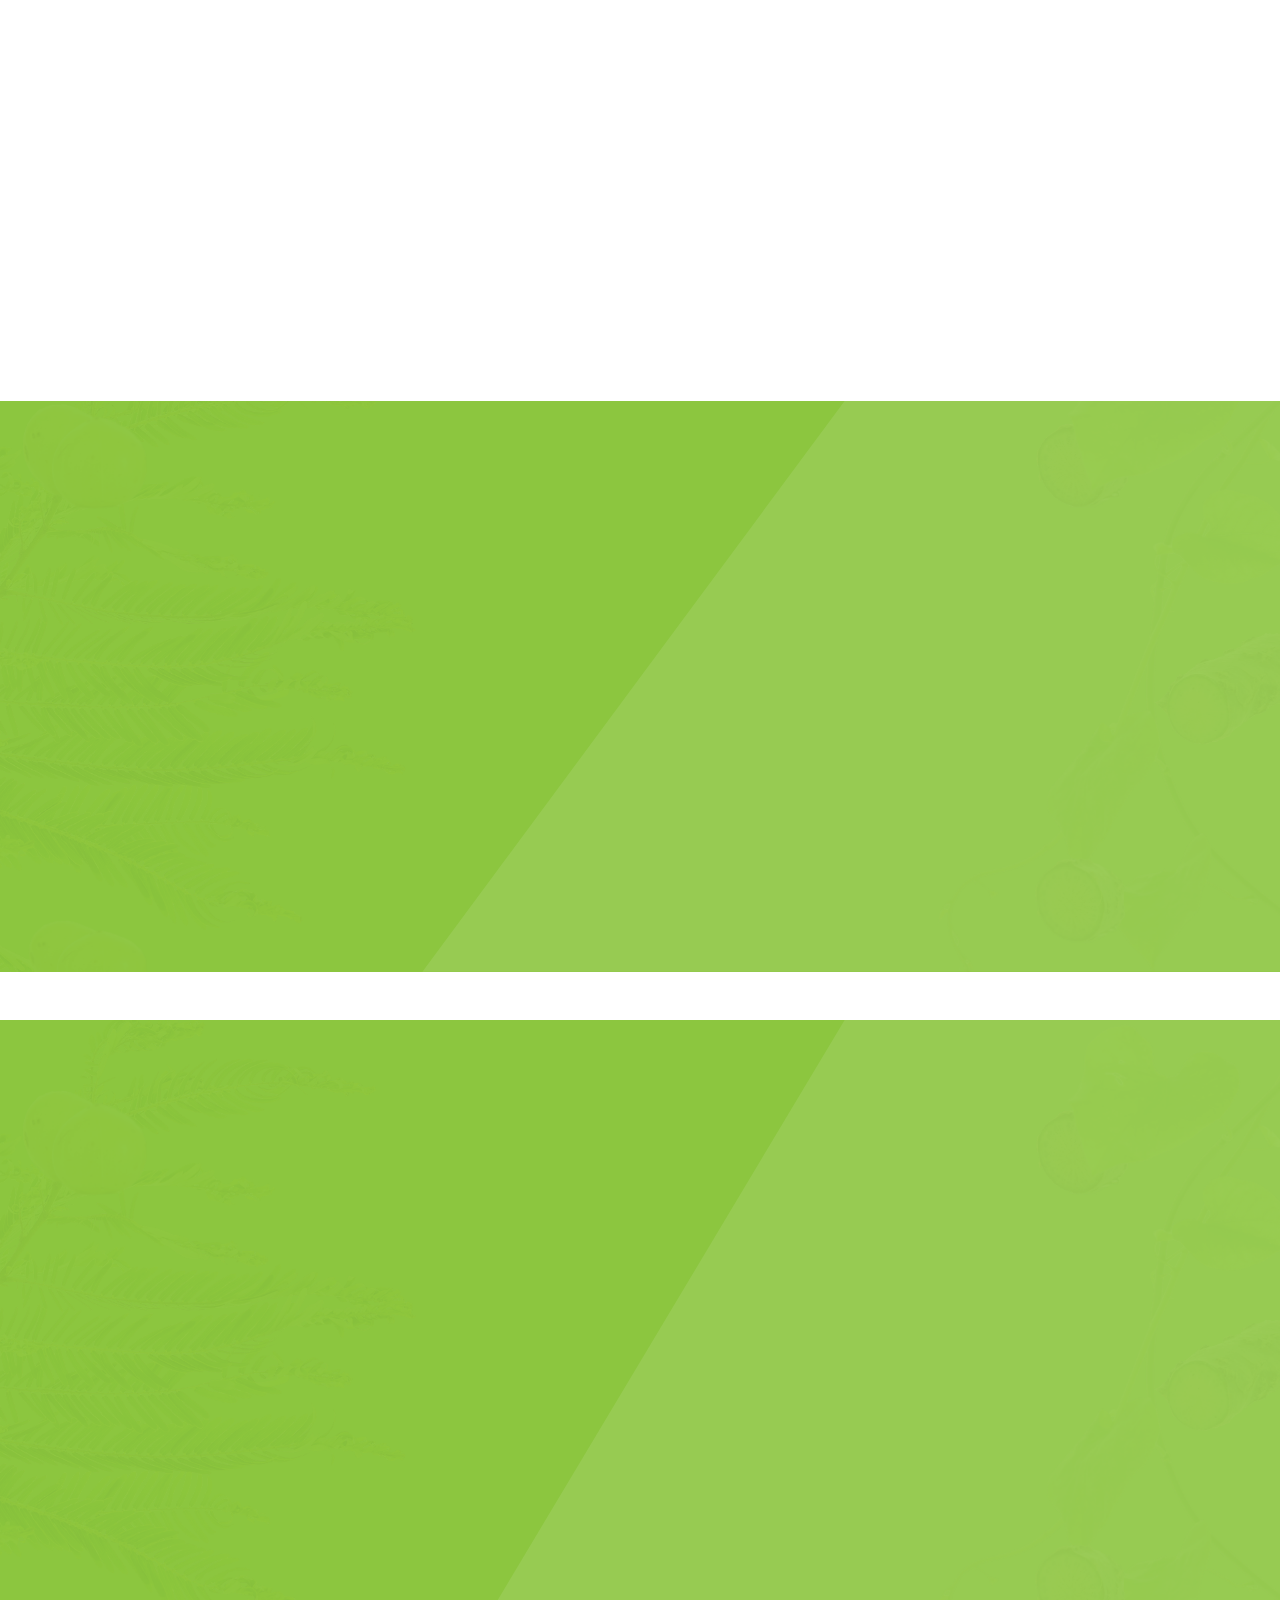
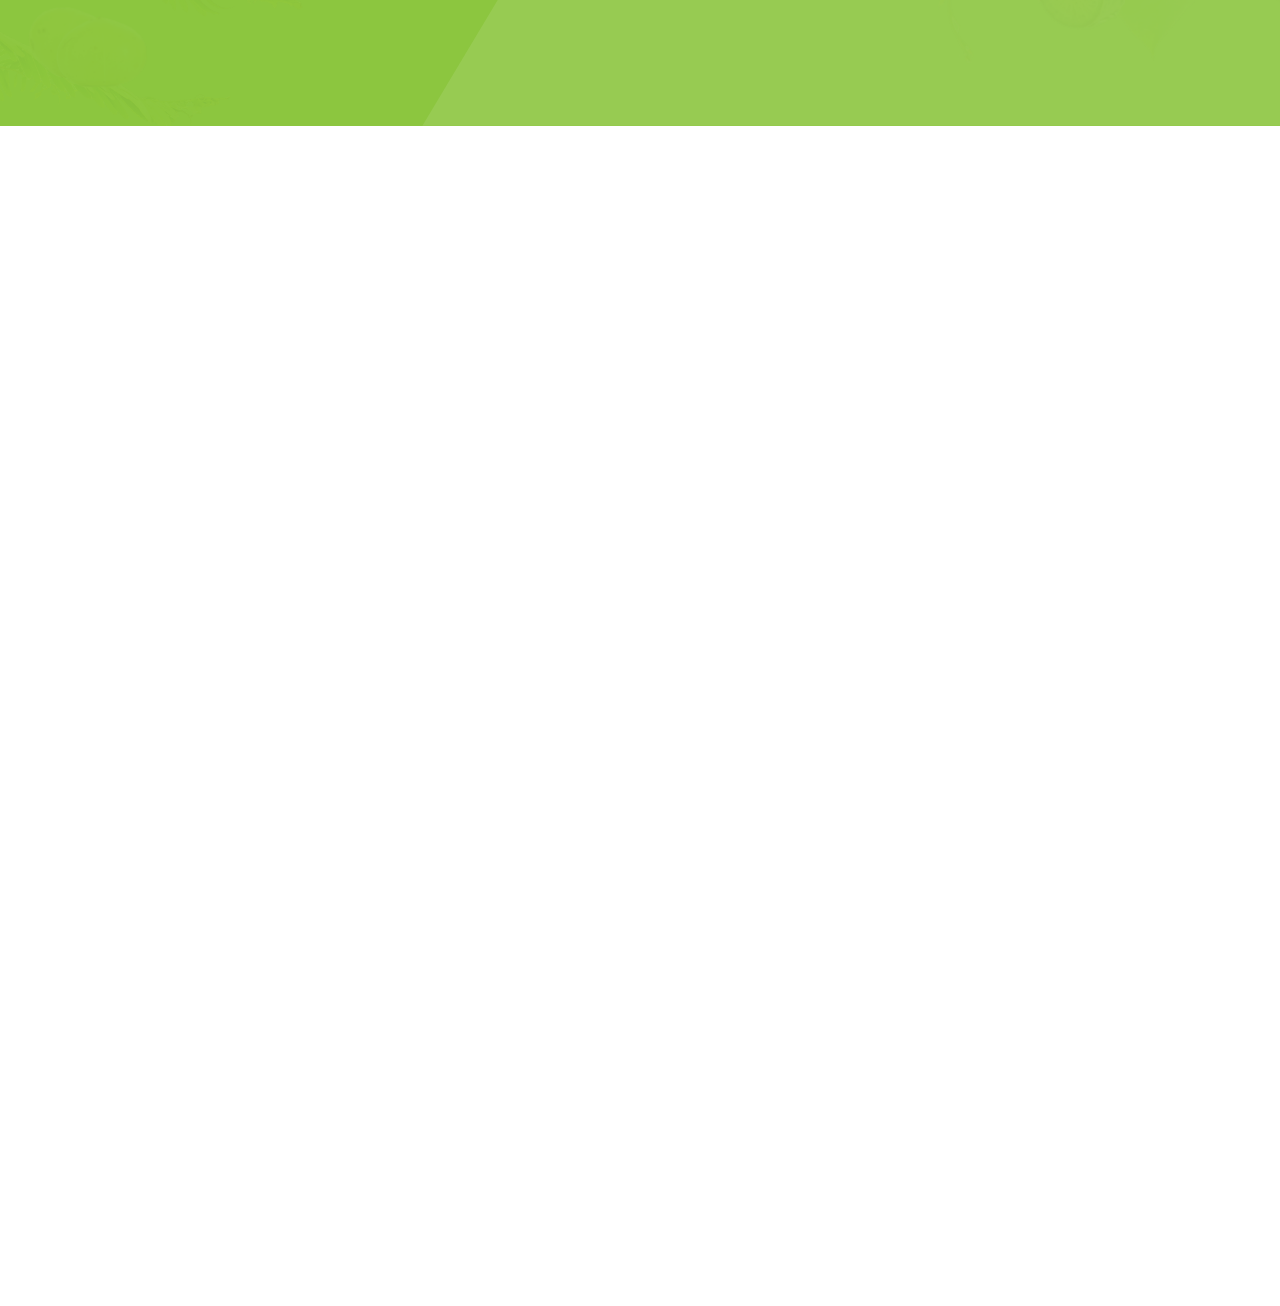
==== commit c91acf85: "files added" ====
--- a/index.html
+++ b/index.html
@@ -3,7 +3,7 @@
 
 <head>
     <meta charset="utf-8">
-    <title>LINK NATUREAL SWASTHA AMURTHA</title>
+    <title>LINK NATURAL SWASTHA AMURTHA</title>
     <meta content="width=device-width, initial-scale=1.0" name="viewport">
     <meta content="" name="keywords">
     <meta content="" name="description">
@@ -44,7 +44,7 @@
     <!-- Spinner End -->
 
 
-    <!-- Navbar Start -->
+<!-- Navbar Start -->
     <div class="container-fluid sticky-top">
         <div class="container">
             <nav class="navbar navbar-expand-lg navbar-light p-0">
@@ -72,7 +72,7 @@
                         </div>
                         <a href="contact.html" class="nav-item nav-link">Contact</a>
                     </div>
-                    <a href="" class="btn btn-dark py-2 px-4 d-none d-lg-inline-block">Shop Now</a>
+                    <a href="https://estore.linknaturalproducts.com/products/link-swastha-amurtha-" class="btn btn-dark py-2 px-4 d-none d-lg-inline-block" target="_blank">Shop Now</a>
                 </div>
             </nav>
         </div>
@@ -85,7 +85,7 @@
         <div class="container">
             <div class="row g-5 align-items-center">
                 <div class="col-lg-6 text-center text-lg-start">
-                    <h3 class="fw-light text-white animated slideInRight">Health & Welnees Drink</h3>
+                    <h2 class="fw-light text-white animated slideInRight">Health & Welnees Drink</h2>
                     <h1 class="display-4 text-white animated slideInRight">An efficacious, quality assured and pleasant drink,<span class="fw-light text-dark"> ready for daily use.</span></h1>
                     <p class="text-white mb-4 animated slideInRight">Swatha Amurtha is a blend of Nelli and Rasakinda which are known to be two powerful herbs that have been used in Ayurveda for centuries. Link Swastha Amurtha can be used with hot or cold water as per the preference.</p>
                     <a href="" class="btn btn-dark py-2 px-4 me-3 animated slideInRight">Shop Now</a>
@@ -145,7 +145,7 @@
                     <h1 class="text-primary mb-4">What is <span class="text-primary mb-4">Swastha Amurtha</span></h1>
                     <p class="mb-4">After extensive research, Link Natural has developed Nelli-Rasakinda as “Swastha Amrutha” – an efficacious, quality assured and pleasant drink, ready for daily use. It cleanses/detoxifies the body, cools the body, strengthen the immunity and promotes good health and longevity.</p>
                     <p class="mb-4">This water-soluble product is manufactured using authenticated good quality dried plants and the unique technology of Link Natural, based on a scientifically optimized process protocol. This protocol is now the exclusive property of Link Natural Products.</p>
-                    <a class="btn btn-primary py-2 px-4" href="">Shop Now</a>
+                    
                 </div>
             </div>
         </div>
@@ -163,26 +163,11 @@
                 <div class="col-lg-6 wow fadeIn" data-wow-delay="0.5s">
                     <div class="bg-white text-center p-4">
                         <div class="border p-4">
-                            <p class="mb-2">Natural & Organic Shampoo</p>
-                            <h2 class="fw-bold text-uppercase mb-4">Deals of the Day</h2>
-                            <h1 class="display-4 text-primary mb-4">$99.99</h1>
-                            <h5>Fresh Organic Shampoo</h5>
-                            <p class="mb-4">Lorem ipsum dolor sit amet, consectetur adipiscing
-                                elit. Etiam feugiat rutrum lectus sed auctor.</p>
-                            <div class="row g-0 cdt mb-4">
-                                <div class="col-3">
-                                    <h1 class="display-6" id="cdt-days"></h1>
-                                </div>
-                                <div class="col-3">
-                                    <h1 class="display-6" id="cdt-hours"></h1>
-                                </div>
-                                <div class="col-3">
-                                    <h1 class="display-6" id="cdt-minutes"></h1>
-                                </div>
-                                <div class="col-3">
-                                    <h1 class="display-6" id="cdt-seconds"></h1>
-                                </div>
-                            </div>
+                            <p class="mb-2"></p>
+                            <h2 class="fw-bold text-uppercase mb-4">A months worth of Swastha Amurtha</h2>
+                            <h1 class="display-4 text-primary mb-4">Rs 700</h1>
+                            <h5>Free Shipping*</h5>
+                            
                             <a class="btn btn-primary py-2 px-4" href="">Shop Now</a>
                         </div>
                     </div>
@@ -323,82 +308,7 @@
     <!-- How To Use End -->
 
 
-    <!-- Product Start -->
-    <div class="container-fluid py-5">
-        <div class="container">
-            <div class="mx-auto text-center wow fadeIn" data-wow-delay="0.1s" style="max-width: 600px;">
-                <h1 class="text-primary mb-3"><span class="fw-light text-dark">Our Natural</span> Hair Products</h1>
-                <p class="mb-5">Lorem ipsum dolor sit amet, consectetur adipiscing elit. Duis aliquet, erat non malesuada consequat, nibh erat tempus risus.</p>
-            </div>
-            <div class="row g-4">
-                <div class="col-md-6 col-lg-3 wow fadeIn" data-wow-delay="0.1s">
-                    <div class="product-item text-center border h-100 p-4">
-                        <img class="img-fluid mb-4" src="img/product-1.png" alt="">
-                        <div class="mb-2">
-                            <small class="fa fa-star text-primary"></small>
-                            <small class="fa fa-star text-primary"></small>
-                            <small class="fa fa-star text-primary"></small>
-                            <small class="fa fa-star text-primary"></small>
-                            <small class="fa fa-star text-primary"></small>
-                            <small>(99)</small>
-                        </div>
-                        <a href="" class="h6 d-inline-block mb-2">Hair Shining Shampoo</a>
-                        <h5 class="text-primary mb-3">$99.99</h5>
-                        <a href="" class="btn btn-outline-primary px-3">Add To Cart</a>
-                    </div>
-                </div>
-                <div class="col-md-6 col-lg-3 wow fadeIn" data-wow-delay="0.3s">
-                    <div class="product-item text-center border h-100 p-4">
-                        <img class="img-fluid mb-4" src="img/product-2.png" alt="">
-                        <div class="mb-2">
-                            <small class="fa fa-star text-primary"></small>
-                            <small class="fa fa-star text-primary"></small>
-                            <small class="fa fa-star text-primary"></small>
-                            <small class="fa fa-star text-primary"></small>
-                            <small class="fa fa-star text-primary"></small>
-                            <small>(99)</small>
-                        </div>
-                        <a href="" class="h6 d-inline-block mb-2">Anti-dandruff Shampoo</a>
-                        <h5 class="text-primary mb-3">$99.99</h5>
-                        <a href="" class="btn btn-outline-primary px-3">Add To Cart</a>
-                    </div>
-                </div>
-                <div class="col-md-6 col-lg-3 wow fadeIn" data-wow-delay="0.5s">
-                    <div class="product-item text-center border h-100 p-4">
-                        <img class="img-fluid mb-4" src="img/product-1.png" alt="">
-                        <div class="mb-2">
-                            <small class="fa fa-star text-primary"></small>
-                            <small class="fa fa-star text-primary"></small>
-                            <small class="fa fa-star text-primary"></small>
-                            <small class="fa fa-star text-primary"></small>
-                            <small class="fa fa-star text-primary"></small>
-                            <small>(99)</small>
-                        </div>
-                        <a href="" class="h6 d-inline-block mb-2">Anti Hair Fall Shampoo</a>
-                        <h5 class="text-primary mb-3">$99.99</h5>
-                        <a href="" class="btn btn-outline-primary px-3">Add To Cart</a>
-                    </div>
-                </div>
-                <div class="col-md-6 col-lg-3 wow fadeIn" data-wow-delay="0.7s">
-                    <div class="product-item text-center border h-100 p-4">
-                        <img class="img-fluid mb-4" src="img/product-2.png" alt="">
-                        <div class="mb-2">
-                            <small class="fa fa-star text-primary"></small>
-                            <small class="fa fa-star text-primary"></small>
-                            <small class="fa fa-star text-primary"></small>
-                            <small class="fa fa-star text-primary"></small>
-                            <small class="fa fa-star text-primary"></small>
-                            <small>(99)</small>
-                        </div>
-                        <a href="" class="h6 d-inline-block mb-2">Hair Growing Shampoo</a>
-                        <h5 class="text-primary mb-3">$99.99</h5>
-                        <a href="" class="btn btn-outline-primary px-3">Add To Cart</a>
-                    </div>
-                </div>
-            </div>
-        </div>
-    </div>
-    <!-- Product End -->
+    
 
 
     <!-- Testimonial Start -->
@@ -442,60 +352,60 @@
         <div class="container">
             <div class="mx-auto text-center wow fadeIn" data-wow-delay="0.1s" style="max-width: 600px;">
                 <h1 class="text-primary mb-3"><span class="fw-light text-dark">From Our</span> Blog Articles</h1>
-                <p class="mb-5">Lorem ipsum dolor sit amet, consectetur adipiscing elit. Duis aliquet, erat non malesuada consequat, nibh erat tempus risus.</p>
+                <p class="mb-5"></p>
             </div>
             <div class="row g-4">
                 <div class="col-md-6 col-lg-4 wow fadeIn" data-wow-delay="0.1s">
                     <div class="blog-item border h-100 p-4">
                         <img class="img-fluid mb-4" src="img/blog-1.jpg" alt="">
-                        <a href="" class="h5 lh-base d-inline-block">Foods that are good for your hair growing</a>
+                        <a href="" class="h5 lh-base d-inline-block">How We Make Swastha Amurtha</a>
                         <div class="d-flex text-black-50 mb-2">
                             <div class="pe-3">
                                 <small class="fa fa-eye me-1"></small>
-                                <small>9999 Views</small>
+                                <small>View Count</small>
                             </div>
                             <div class="pe-3">
                                 <small class="fa fa-comments me-1"></small>
-                                <small>9999 Comments</small>
-                            </div>
-                        </div>
-                        <p class="mb-4">Lorem ipsum dolor sit amet, consectetur adipiscing elit. Duis aliquet, erat non malesuada consequat.</p>
+                                <small>Comments</small>
+                            </div>
+                        </div>
+                        <p class="mb-4">Read about the detailed process of how your favorite welness drink gets made</p>
                         <a href="" class="btn btn-outline-primary px-3">Read More</a>
                     </div>
                 </div>
                 <div class="col-md-6 col-lg-4 wow fadeIn" data-wow-delay="0.3s">
                     <div class="blog-item border h-100 p-4">
                         <img class="img-fluid mb-4" src="img/blog-2.jpg" alt="">
-                        <a href="" class="h5 lh-base d-inline-block">How to take care of hair naturally</a>
+                        <a href="" class="h5 lh-base d-inline-block">Other Benefits</a>
                         <div class="d-flex text-black-50 mb-2">
                             <div class="pe-3">
                                 <small class="fa fa-eye me-1"></small>
-                                <small>9999 Views</small>
+                                <small>View Count</small>
                             </div>
                             <div class="pe-3">
                                 <small class="fa fa-comments me-1"></small>
-                                <small>9999 Comments</small>
-                            </div>
-                        </div>
-                        <p class="mb-4">Lorem ipsum dolor sit amet, consectetur adipiscing elit. Duis aliquet, erat non malesuada consequat.</p>
+                                <small>Comments</small>
+                            </div>
+                        </div>
+                        <p class="mb-4">Read about what other benefits you get from Swastha Amurtha</p>
                         <a href="" class="btn btn-outline-primary px-3">Read More</a>
                     </div>
                 </div>
                 <div class="col-md-6 col-lg-4 wow fadeIn" data-wow-delay="0.5s">
                     <div class="blog-item border h-100 p-4">
                         <img class="img-fluid mb-4" src="img/blog-3.jpg" alt="">
-                        <a href="" class="h5 lh-base d-inline-block">How to use our natural & organic shampoo</a>
+                        <a href="" class="h5 lh-base d-inline-block">How we grow our own Ingrediants</a>
                         <div class="d-flex text-black-50 mb-2">
                             <div class="pe-3">
                                 <small class="fa fa-eye me-1"></small>
-                                <small>9999 Views</small>
+                                <small>View Count</small>
                             </div>
                             <div class="pe-3">
                                 <small class="fa fa-comments me-1"></small>
-                                <small>9999 Comments</small>
-                            </div>
-                        </div>
-                        <p class="mb-4">Lorem ipsum dolor sit amet, consectetur adipiscing elit. Duis aliquet, erat non malesuada consequat.</p>
+                                <small>Comments</small>
+                            </div>
+                        </div>
+                        <p class="mb-4">Read about how we grow our own ingrediants.</p>
                         <a href="" class="btn btn-outline-primary px-3">Read More</a>
                     </div>
                 </div>
@@ -522,7 +432,7 @@
                     <p><i class="fa fa-phone-alt me-3"></i>+94 115 60 60 60</p>
                     <p><i class="fa fa-envelope me-3"></i>info@linknaturalproducts.com</p>
                     <div class="d-flex pt-2">
-                        <a class="btn btn-square btn-outline-primary me-1" href=""><i class="fab fa-twitter"></i></a>
+                        
                         <a class="btn btn-square btn-outline-primary me-1" href=""><i class="fab fa-facebook-f"></i></a>
                         <a class="btn btn-square btn-outline-primary me-1" href=""><i class="fab fa-instagram"></i></a>
                         <a class="btn btn-square btn-outline-primary me-1" href=""><i class="fab fa-linkedin-in"></i></a>
@@ -550,7 +460,7 @@
             <div class="copyright">
                 <div class="row">
                     <div class="col-md-6 text-center text-md-start mb-3 mb-md-0">
-                        &copy; <a class="border-bottom" href="#">Your Site Name</a>, All Right Reserved.
+                        &copy; <a class="border-bottom" href="#">Link Natural Swastha Amurtha</a>, All Right Reserved.
 						<a class="border-bottom" href="https://avanza.lk">Avanza Labs</a>
                     </div>
                 </div>
--- a/css/style.css
+++ b/css/style.css
@@ -0,0 +1,435 @@
+/********** Template CSS **********/
+
+/*** Spinner ***/
+#spinner {
+    opacity: 0;
+    visibility: hidden;
+    transition: opacity .5s ease-out, visibility 0s linear .5s;
+    z-index: 99999;
+}
+
+#spinner.show {
+    transition: opacity .5s ease-out, visibility 0s linear 0s;
+    visibility: visible;
+    opacity: 1;
+}
+
+.back-to-top {
+    position: fixed;
+    display: none;
+    right: 45px;
+    bottom: 45px;
+    z-index: 99;
+}
+
+img.animated.pulse {
+    animation-duration: 5s;
+}
+
+/*** Button ***/
+.btn {
+    font-weight: 500;
+    transition: .5s;
+}
+
+.btn.btn-primary {
+    color: var(--bs-white);
+}
+
+.btn-square {
+    width: 38px;
+    height: 38px;
+}
+
+.btn-sm-square {
+    width: 32px;
+    height: 32px;
+}
+
+.btn-lg-square {
+    width: 48px;
+    height: 48px;
+}
+
+.btn-square,
+.btn-sm-square,
+.btn-lg-square {
+    padding: 0;
+    display: flex;
+    align-items: center;
+    justify-content: center;
+    font-weight: normal;
+    border-radius: 50px;
+}
+
+
+/*** Navbar ***/
+.sticky-top {
+    top: -150px;
+    transition: .5s;
+}
+
+.navbar {
+    padding: 11px 0 !important;
+    height: 85px;
+}
+
+#mission-heading {
+    text-align: right;
+}
+
+
+.navbar .navbar-nav .nav-link {
+    margin-right: 45px;
+    padding: 0;
+    color: var(--bs-dark);
+    font-weight: 500;
+    transition: .5s;
+    outline: none;
+}
+
+.navbar .navbar-nav .nav-link:hover,
+.navbar .navbar-nav .nav-link.active {
+    color: var(--bs-white);
+}
+
+.navbar .dropdown-toggle::after {
+    border: none;
+    content: "\f107";
+    font-family: "Font Awesome 5 Free";
+    font-weight: 900;
+    vertical-align: middle;
+    margin-left: 8px;
+}
+
+@media (max-width: 991.98px) {
+    .navbar .navbar-nav {
+        padding: 0 15px;
+        background: var(--bs-primary);
+    }
+
+    .navbar .navbar-nav .nav-link  {
+        margin-right: 0;
+        padding: 10px 0;
+    }
+}
+
+@media (min-width: 992px) {
+    .navbar .nav-item .dropdown-menu {
+        display: block;
+        border: none;
+        margin-top: 0;
+        top: 150%;
+        opacity: 0;
+        visibility: hidden;
+        transition: .5s;
+    }
+
+    .navbar .nav-item:hover .dropdown-menu {
+        top: 100%;
+        visibility: visible;
+        transition: .5s;
+        opacity: 1;
+    }
+}
+
+
+/*** Hero Header ***/
+.hero-header {
+    position: relative;
+    margin-top: -85px;
+    padding-top: 12rem;
+    padding-bottom: 6rem;
+    background: url(../img/bg.png) center center no-repeat;
+    background-size: cover;
+}
+
+.hero-header::before {
+    position: absolute;
+    content: "";
+    width: 100%;
+    height: 100%;
+    top: 0;
+    left: 0;
+    background: rgba(255, 255, 255, .1);
+    clip-path: polygon(66% 0, 100% 0, 100% 100%, 33% 100%);
+}
+
+.hero-header .container {
+    position: relative;
+    z-index: 1;
+}
+
+.hero-header .breadcrumb-item+.breadcrumb-item::before {
+    color: var(--bs-light);
+}
+
+
+/*** Feature ***/
+.feature-item::before {
+    position: absolute;
+    content: "";
+    width: 100%;
+    height: 100%;
+    top: 0;
+    left: 0;
+    background: rgba(255, 255, 255, .1);
+    clip-path: polygon(66% 0, 100% 0, 100% 100%, 33% 100%);
+}
+
+.feature-item .border {
+    position: relative;
+    border-color: rgba(255, 255, 255, .2) !important;
+    z-index: 1;
+}
+
+
+/*** Deal ***/
+.deal {
+    position: relative;
+    background: url(../img/bg.png) center center no-repeat;
+    background-size: cover;
+}
+
+.deal::before {
+    position: absolute;
+    content: "";
+    width: 100%;
+    height: 100%;
+    top: 0;
+    left: 0;
+    background: rgba(255, 255, 255, .1);
+    clip-path: polygon(66% 0, 100% 0, 100% 100%, 33% 100%);
+}
+
+.deal .bg-white {
+    position: relative;
+    z-index: 1;
+}
+
+.deal .cdt span {
+    display: block;
+    font-size: 16px;
+    font-style: italic;
+    font-weight: 200;
+    text-transform: capitalize;
+}
+
+
+/*** How To Use ***/
+.how-to-use {
+    position: relative;
+    background: url(../img/bg.png) center center no-repeat;
+    background-size: cover;
+}
+
+.how-to-use::before {
+    position: absolute;
+    content: "";
+    width: 100%;
+    height: 100%;
+    top: 0;
+    left: 0;
+    background: rgba(255, 255, 255, .1);
+    clip-path: polygon(66% 0, 100% 0, 100% 100%, 33% 100%);
+}
+
+.how-to-use .container {
+    position: relative;
+    z-index: 1;
+}
+
+.how-to-use .border {
+    border-color: rgba(255, 255, 255, .2) !important;
+}
+
+
+/*** Product ***/
+.product-item {
+    transition: .1s;
+}
+
+.product-item:hover {
+    border-width: 0 !important;
+    box-shadow: 0 0 35px rgba(144, 188, 121, .25);
+}
+
+.product-item:hover a.btn {
+    color: var(--bs-white);
+    background: var(--bs-primary);
+}
+
+
+/*** Testimonial ***/
+.testimonial {
+    position: relative;
+    background: url(../img/bg.png) center center no-repeat;
+    background-size: cover;
+}
+
+.testimonial::before {
+    position: absolute;
+    content: "";
+    width: 100%;
+    height: 100%;
+    top: 0;
+    left: 0;
+    background: rgba(255, 255, 255, .1);
+    clip-path: polygon(66% 0, 100% 0, 100% 100%, 33% 100%);
+}
+
+.testimonial .testimonial-carousel {
+    position: relative;
+    z-index: 1;
+}
+
+.testimonial-carousel .owl-item img {
+    width: 120px;
+    height: 120px;
+    border-color: rgba(255, 255, 255, .2) !important;
+    margin: 0 auto 20px auto;
+    border-radius: 100px;
+}
+
+.testimonial-carousel .owl-dots {
+    margin-top: 25px;
+    display: flex;
+    align-items: center;
+    justify-content: center;
+}
+
+.testimonial-carousel .owl-dot {
+    position: relative;
+    display: inline-block;
+    margin: 0 5px;
+    width: 30px;
+    height: 30px;
+    display: flex;
+    align-items: center;
+    justify-content: center;
+    background: transparent;
+    border: 3px solid rgba(255, 255, 255, .2);
+    border-radius: 30px;
+    transition: .5s;
+}
+
+.testimonial-carousel .owl-dot.active {
+    background: var(--bs-dark);
+}
+
+
+/*** Blog ***/
+.blog-item {
+    transition: .1s;
+}
+
+.blog-item:hover {
+    border-width: 0 !important;
+    box-shadow: 0 0 35px rgba(144, 188, 121, .25);
+}
+
+.blog-item:hover a.btn {
+    color: var(--bs-white);
+    background: var(--bs-primary);
+}
+
+
+/*** Contact ***/
+.contact-info-item::before {
+    position: absolute;
+    content: "";
+    width: 100%;
+    height: 100%;
+    top: 0;
+    left: 0;
+    background: rgba(255, 255, 255, .1);
+    clip-path: polygon(66% 0, 100% 0, 100% 100%, 33% 100%);
+}
+
+.contact-info-item .border {
+    position: relative;
+    border-color: rgba(255, 255, 255, .2) !important;
+    z-index: 1;
+}
+
+
+/*** Newsletter ***/
+.newsletter {
+    position: relative;
+    background: url(../img/bg.png) center center no-repeat;
+    background-size: cover;
+}
+
+.newsletter::before {
+    position: absolute;
+    content: "";
+    width: 100%;
+    height: 100%;
+    top: 0;
+    left: 0;
+    background: rgba(255, 255, 255, .1);
+    clip-path: polygon(66% 0, 100% 0, 100% 100%, 33% 100%);
+}
+
+.newsletter .container {
+    position: relative;
+    z-index: 1;
+}
+
+.newsletter .form-control {
+    background: rgba(255, 255, 255, .3);
+}
+
+
+/*** Footer ***/
+.footer .btn.btn-link {
+    display: block;
+    margin-bottom: 10px;
+    padding: 0;
+    text-align: left;
+    color: var(--bs-body);
+    font-weight: normal;
+    transition: .3s;
+}
+
+.footer .btn.btn-link:hover {
+    color: var(--bs-primary);
+}
+
+.footer .btn.btn-link::before {
+    position: relative;
+    content: "\f105";
+    font-family: "Font Awesome 5 Free";
+    font-weight: 900;
+    margin-right: 10px;
+}
+
+.footer .btn.btn-link:hover {
+    letter-spacing: 1px;
+    box-shadow: none;
+}
+
+.footer .copyright {
+    padding: 25px 0;
+    border-top: 3px solid var(--bs-light);
+}
+
+.footer .copyright a {
+    color: var(--bs-body);
+}
+
+.footer .copyright a:hover {
+    color: var(--bs-primary);
+}
+
+.footer .footer-menu a {
+    margin-right: 15px;
+    padding-right: 15px;
+    border-right: 3px solid var(--bs-light);
+}
+
+.footer .footer-menu a:last-child {
+    margin-right: 0;
+    padding-right: 0;
+    border-right: none;
+}